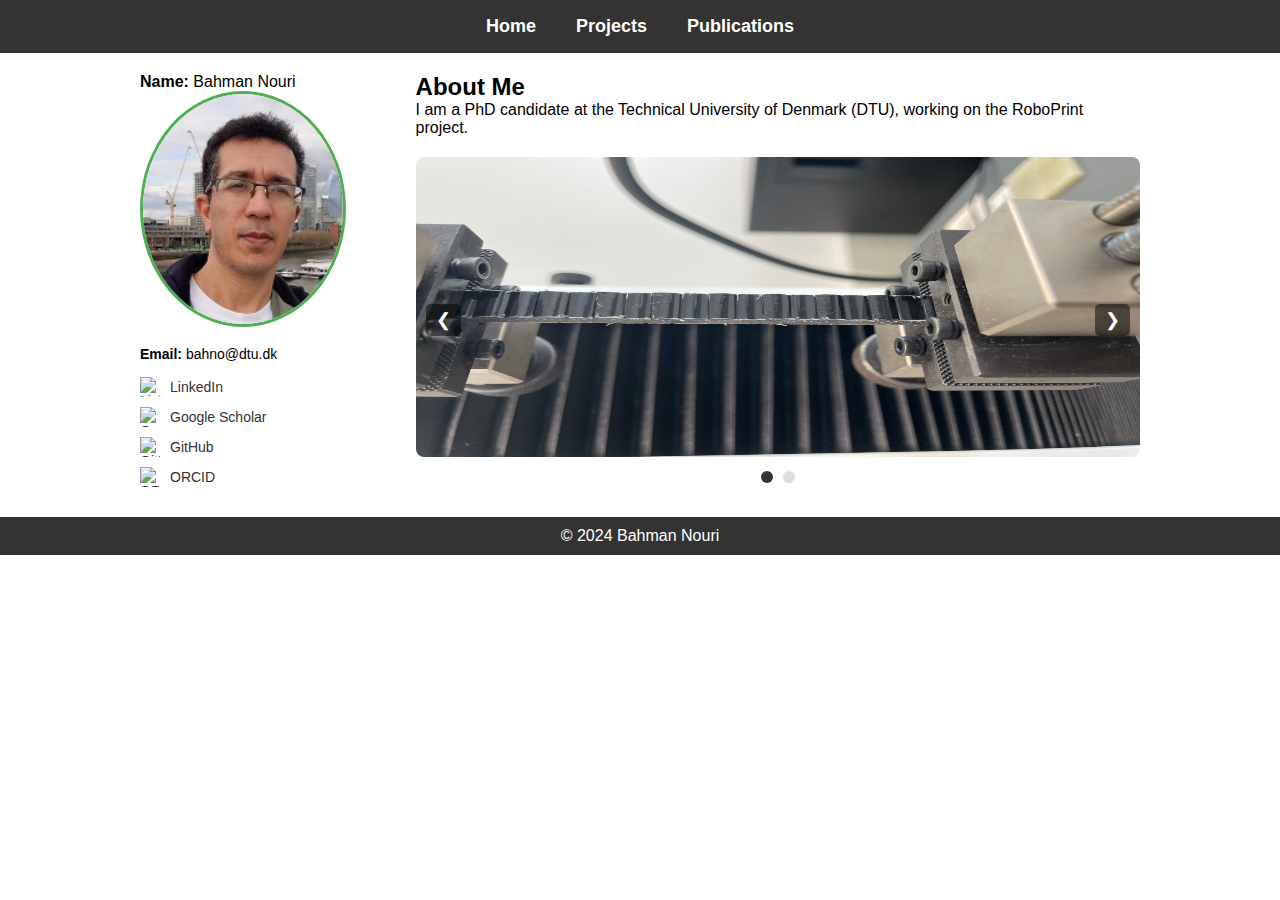
==== index.html @ ebe1960b "Update index.html" ====
<!DOCTYPE html>
<html lang="en">
<head>
    <meta charset="UTF-8">
    <meta name="viewport" content="width=device-width, initial-scale=1.0">
    <title>Bahman Nouri Portfolio</title>
    <style>
        /* Basic styles */
        body, h1, h2, p {
            margin: 0;
            padding: 0;
            font-family: Arial, sans-serif;
        }
        .navbar {
            background-color: #333;
            display: flex;
            justify-content: center;
        }
        .navbar a {
            color: white;
            padding: 16px 20px;
            text-decoration: none;
            font-size: 18px;
            font-weight: bold;
        }
        .navbar a:hover {
            background-color: #ddd;
            color: black;
        }
        .content { display: flex; max-width: 1000px; margin: auto; padding: 20px; gap: 2cm; }
        .left-column { width: 200px; }
        .profile-img { width: 100%; border-radius: 50%; border: 3px solid #4CAF50; }
        .contact-info { margin-top: 15px; font-size: 14px; }
        .right-column { flex: 1; }
        
        /* Carousel styles */
        .carousel-container { position: relative; max-width: 100%; margin-top: 20px; text-align: center; }
        .carousel-image { width: 100%; max-height: 300px; border-radius: 8px; }
        
        /* Indicators */
        .carousel-indicators {
            position: relative;
            margin-top: 10px;
            display: flex;
            justify-content: center;
            gap: 10px;
        }
        .indicator {
            width: 12px;
            height: 12px;
            background-color: #ddd;
            border-radius: 50%;
            cursor: pointer;
            transition: background-color 0.3s;
        }
        .indicator.active {
            background-color: #333;
        }
        
        /* Navigation buttons */
        .carousel-nav {
            position: absolute;
            top: 50%;
            transform: translateY(-50%);
            font-size: 18px;
            color: white;
            background-color: rgba(0, 0, 0, 0.5);
            padding: 5px 10px;
            cursor: pointer;
            border-radius: 5px;
        }
        .carousel-nav.prev { left: 10px; }
        .carousel-nav.next { right: 10px; }
        
        /* Footer */
        footer { background-color: #333; color: white; padding: 10px 0; text-align: center; }

        /* Social links */
        .social-links {
            display: flex;
            flex-direction: column;
            margin-top: 15px;
        }
        .social-links a {
            display: flex;
            align-items: center;
            margin-bottom: 10px;
            font-size: 14px;
            color: #333;
            text-decoration: none;
        }
        .social-links a:hover {
            color: #4CAF50;
        }
        .social-links img {
            width: 20px;
            height: 20px;
            margin-right: 10px;
        }
    </style>
</head>
<body>
    <!-- Navigation Bar -->
    <div class="navbar">
        <a href="index.html">Home</a>
        <a href="projects.html">Projects</a>
        <a href="publications.html">Publications</a>
    </div>

    <!-- Home Content -->
    <div class="content">
        <div class="left-column">
            <p><strong>Name:</strong> Bahman Nouri</p>
            <img src="images/bahman.jpg" alt="Bahman Nouri's Photo" class="profile-img">
            <div class="contact-info">
                <p><strong>Email:</strong> bahno@dtu.dk</p>
                
                <!-- Social Links -->
                <div class="social-links">
                    <a href="https://www.linkedin.com/in/bahman-nouri-rahmatabadi-78640173/">
                        <img src="https://upload.wikimedia.org/wikipedia/commons/a/a6/LinkedIn_logo_initials.png" alt="LinkedIn Icon">
                        LinkedIn
                    </a>
                    <a href="https://scholar.google.com/citations?user=example">
                        <img src="https://upload.wikimedia.org/wikipedia/commons/a/a1/Google_Scholar_logo.svg" alt="Google Scholar Icon">
                        Google Scholar
                    </a>
                    <a href="https://github.com/your-github-username">
                        <img src="https://upload.wikimedia.org/wikipedia/commons/9/91/Octicons-mark-github.svg" alt="GitHub Icon">
                        GitHub
                    </a>
                    <a href="https://orcid.org/0000-0002-1825-0097">
                        <img src="https://upload.wikimedia.org/wikipedia/commons/7/7f/ORCID_Logo.svg" alt="ORCID Icon">
                        ORCID
                    </a>
                </div>
            </div>
        </div>
        <div class="right-column">
            <h2>About Me</h2>
            <p>I am a PhD candidate at the Technical University of Denmark (DTU), working on the RoboPrint project.</p>

            <!-- Carousel -->
            <div class="carousel-container">
                <img src="images/Figure10.JPG" class="carousel-image" alt="Research Project Image" id="carouselImage">
                
                <!-- Navigation buttons -->
                <div class="carousel-nav prev" onclick="changeSlide(-1)">&#10094;</div>
                <div class="carousel-nav next" onclick="changeSlide(1)">&#10095;</div>

                <!-- Indicators below the carousel image -->
                <div class="carousel-indicators">
                    <div class="indicator active" onclick="goToSlide(0)"></div>
                    <div class="indicator" onclick="goToSlide(1)"></div>
                </div>
            </div>
        </div>
    </div>

    <!-- Footer -->
    <footer>
        <p>&copy; 2024 Bahman Nouri</p>
    </footer>

    <script>
        // Updated array with specific image file names
        const images = ["images/Figure10.JPG", "images/IMG_2973.jpg"];
        let currentSlide = 0;

        function showSlide(index) {
            const carouselImage = document.getElementById("carouselImage");
            const indicators = document.querySelectorAll(".indicator");

            // Wrap around slide index if out of bounds
            currentSlide = (index + images.length) % images.length;

            // Update the image source
            carouselImage.src = images[currentSlide];

            // Update active indicator
            indicators.forEach(ind => ind.classList.remove("active"));
            indicators[currentSlide].classList.add("active");
        }

        function changeSlide(direction) {
            showSlide(currentSlide + direction);
        }

        function goToSlide(index) {
            showSlide(index);
        }

        // Initialize the first slide
        showSlide(currentSlide);
    </script>
</body>
</html>
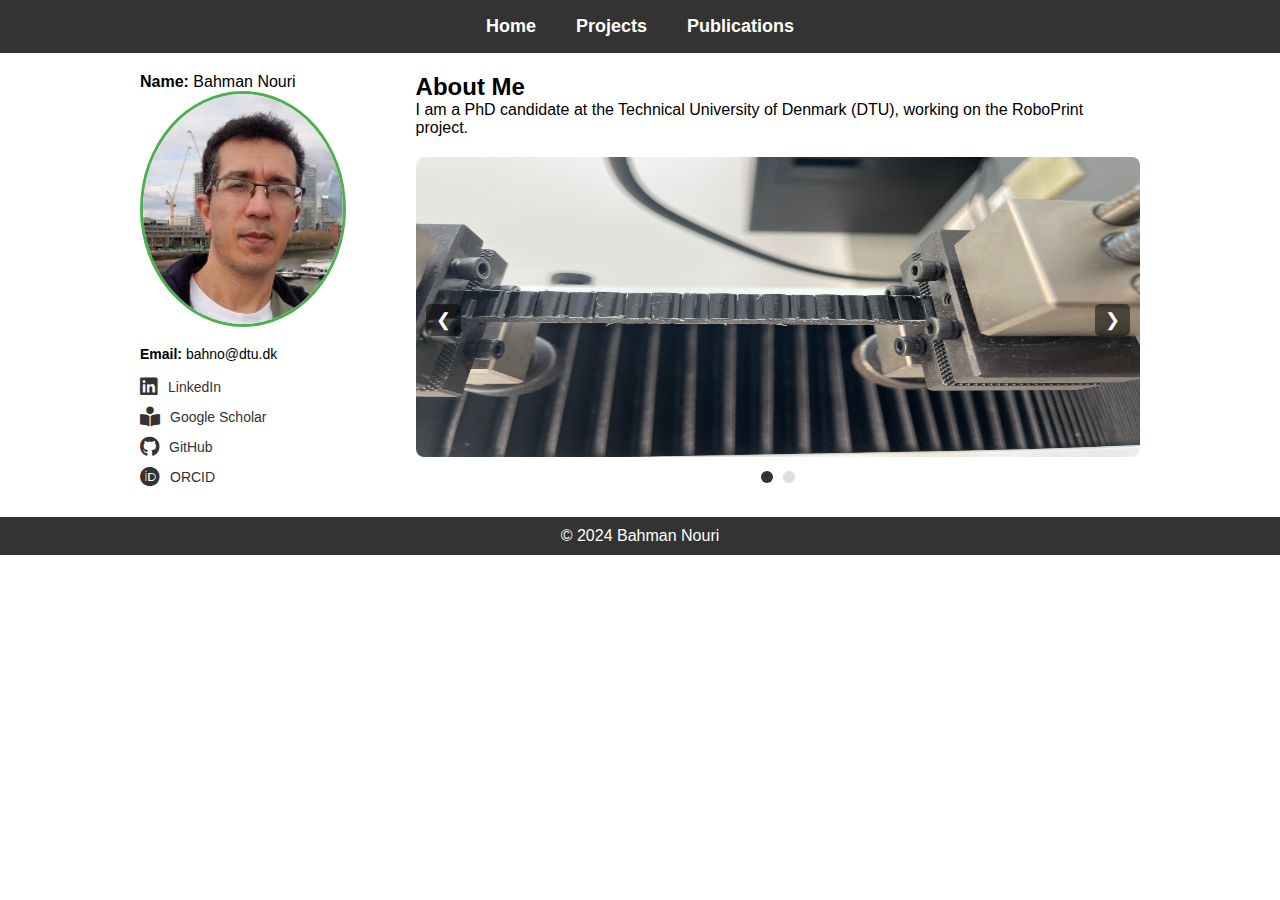
==== commit b0a92a41: "Update index.html" ====
--- a/index.html
+++ b/index.html
@@ -4,6 +4,10 @@
     <meta charset="UTF-8">
     <meta name="viewport" content="width=device-width, initial-scale=1.0">
     <title>Bahman Nouri Portfolio</title>
+
+    <!-- Add Font Awesome for icons -->
+    <link rel="stylesheet" href="https://cdnjs.cloudflare.com/ajax/libs/font-awesome/6.0.0-beta3/css/all.min.css">
+
     <style>
         /* Basic styles */
         body, h1, h2, p {
@@ -92,9 +96,8 @@
         .social-links a:hover {
             color: #4CAF50;
         }
-        .social-links img {
-            width: 20px;
-            height: 20px;
+        .social-links i {
+            font-size: 20px;
             margin-right: 10px;
         }
     </style>
@@ -118,20 +121,16 @@
                 <!-- Social Links -->
                 <div class="social-links">
                     <a href="https://www.linkedin.com/in/bahman-nouri-rahmatabadi-78640173/">
-                        <img src="https://upload.wikimedia.org/wikipedia/commons/a/a6/LinkedIn_logo_initials.png" alt="LinkedIn Icon">
-                        LinkedIn
+                        <i class="fab fa-linkedin"></i> LinkedIn
                     </a>
                     <a href="https://scholar.google.com/citations?user=example">
-                        <img src="https://upload.wikimedia.org/wikipedia/commons/a/a1/Google_Scholar_logo.svg" alt="Google Scholar Icon">
-                        Google Scholar
+                        <i class="fas fa-book-reader"></i> Google Scholar
                     </a>
                     <a href="https://github.com/your-github-username">
-                        <img src="https://upload.wikimedia.org/wikipedia/commons/9/91/Octicons-mark-github.svg" alt="GitHub Icon">
-                        GitHub
+                        <i class="fab fa-github"></i> GitHub
                     </a>
                     <a href="https://orcid.org/0000-0002-1825-0097">
-                        <img src="https://upload.wikimedia.org/wikipedia/commons/7/7f/ORCID_Logo.svg" alt="ORCID Icon">
-                        ORCID
+                        <i class="fab fa-orcid"></i> ORCID
                     </a>
                 </div>
             </div>
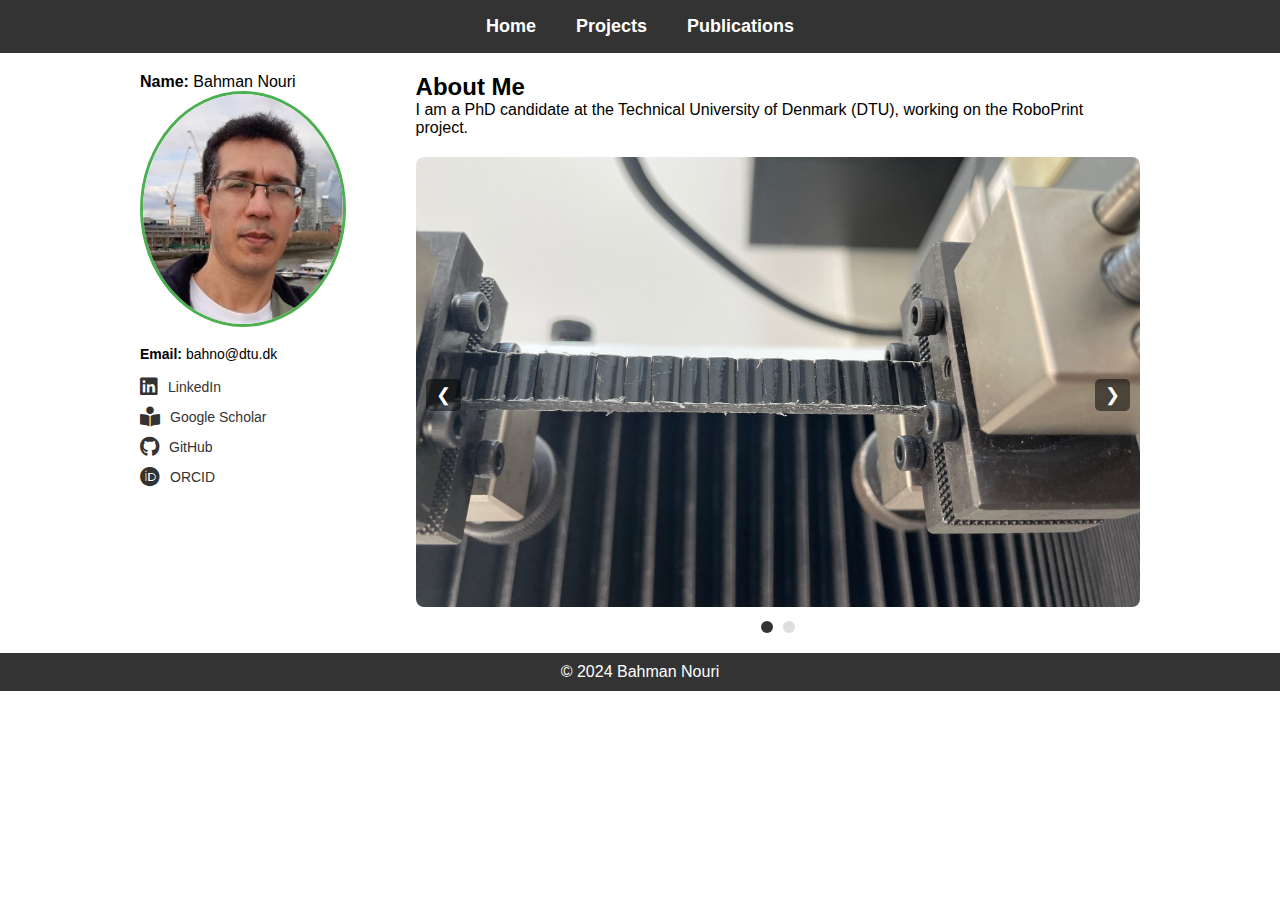
==== commit 151e65e4: "Update index.html" ====
--- a/index.html
+++ b/index.html
@@ -39,7 +39,12 @@
         
         /* Carousel styles */
         .carousel-container { position: relative; max-width: 100%; margin-top: 20px; text-align: center; }
-        .carousel-image { width: 100%; max-height: 300px; border-radius: 8px; }
+        .carousel-image {
+            width: 100%;
+            height: 50vh; /* Set height relative to viewport height */
+            object-fit: cover; /* Ensures images cover the area without distortion */
+            border-radius: 8px;
+        }
         
         /* Indicators */
         .carousel-indicators {
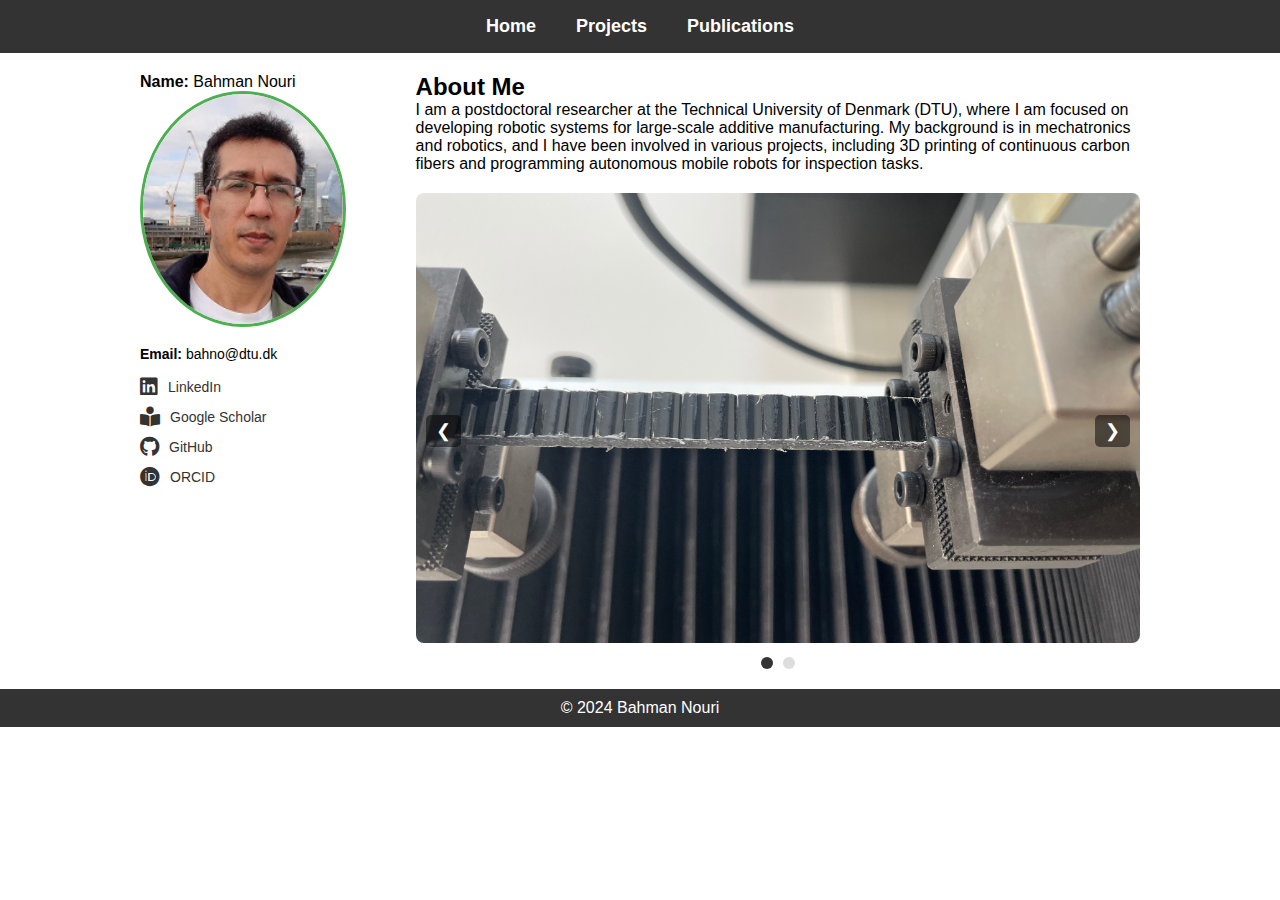
==== commit 56e089b0: "Update index.html" ====
--- a/index.html
+++ b/index.html
@@ -142,7 +142,7 @@
         </div>
         <div class="right-column">
             <h2>About Me</h2>
-            <p>I am a PhD candidate at the Technical University of Denmark (DTU), working on the RoboPrint project.</p>
+            <p>I am a postdoctoral researcher at the Technical University of Denmark (DTU), where I am focused on developing robotic systems for large-scale additive manufacturing. My background is in mechatronics and robotics, and I have been involved in various projects, including 3D printing of continuous carbon fibers and programming autonomous mobile robots for inspection tasks.</p>
 
             <!-- Carousel -->
             <div class="carousel-container">
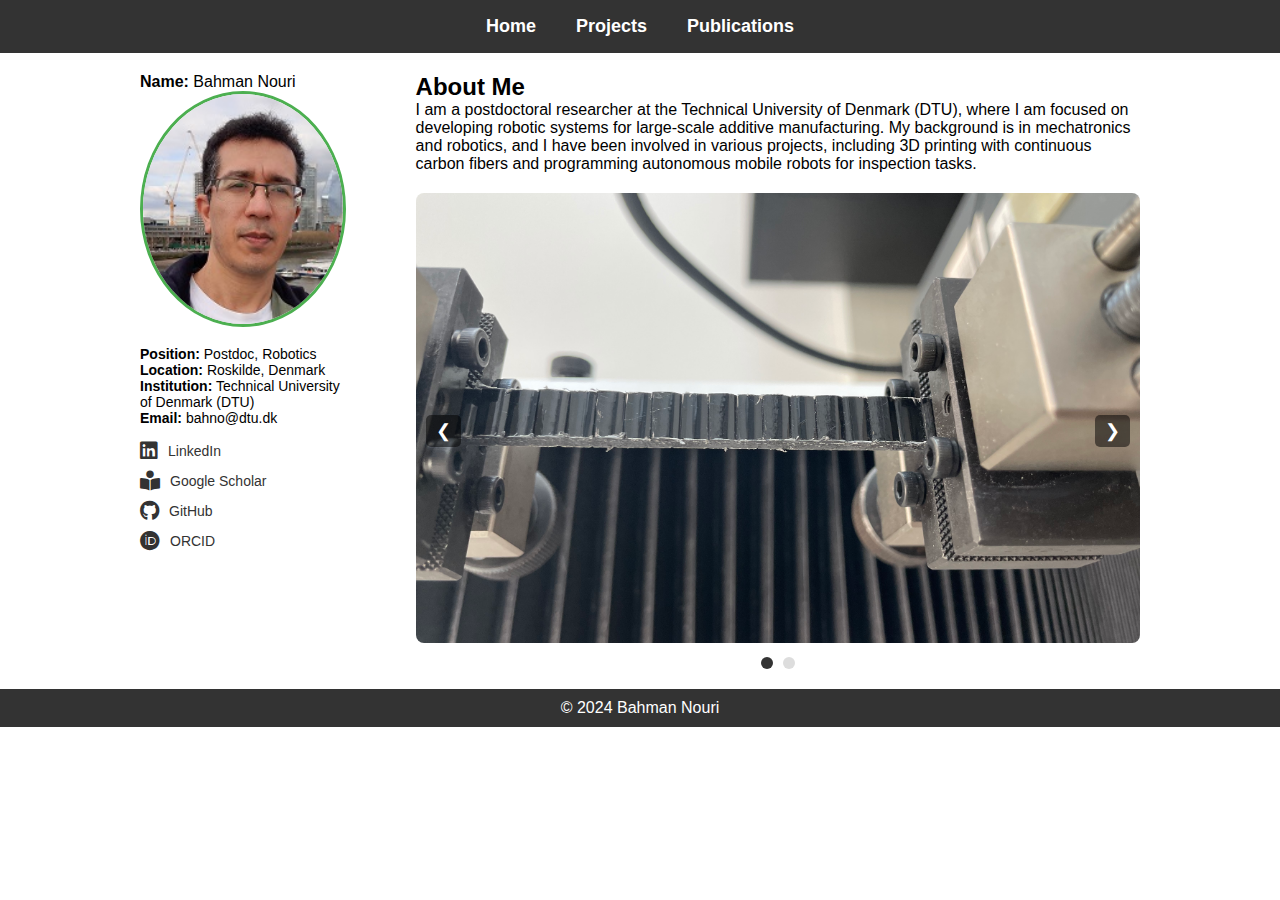
==== commit 7fa1e3bb: "Update index.html" ====
--- a/index.html
+++ b/index.html
@@ -121,6 +121,9 @@
             <p><strong>Name:</strong> Bahman Nouri</p>
             <img src="images/bahman.jpg" alt="Bahman Nouri's Photo" class="profile-img">
             <div class="contact-info">
+                <p><strong>Position:</strong> Postdoc, Robotics</p>
+                <p><strong>Location:</strong> Roskilde, Denmark</p>
+                <p><strong>Institution:</strong> Technical University of Denmark (DTU)</p>
                 <p><strong>Email:</strong> bahno@dtu.dk</p>
                 
                 <!-- Social Links -->
@@ -142,7 +145,7 @@
         </div>
         <div class="right-column">
             <h2>About Me</h2>
-            <p>I am a postdoctoral researcher at the Technical University of Denmark (DTU), where I am focused on developing robotic systems for large-scale additive manufacturing. My background is in mechatronics and robotics, and I have been involved in various projects, including 3D printing of continuous carbon fibers and programming autonomous mobile robots for inspection tasks.</p>
+            <p>I am a postdoctoral researcher at the Technical University of Denmark (DTU), where I am focused on developing robotic systems for large-scale additive manufacturing. My background is in mechatronics and robotics, and I have been involved in various projects, including 3D printing with continuous carbon fibers and programming autonomous mobile robots for inspection tasks.</p>
 
             <!-- Carousel -->
             <div class="carousel-container">
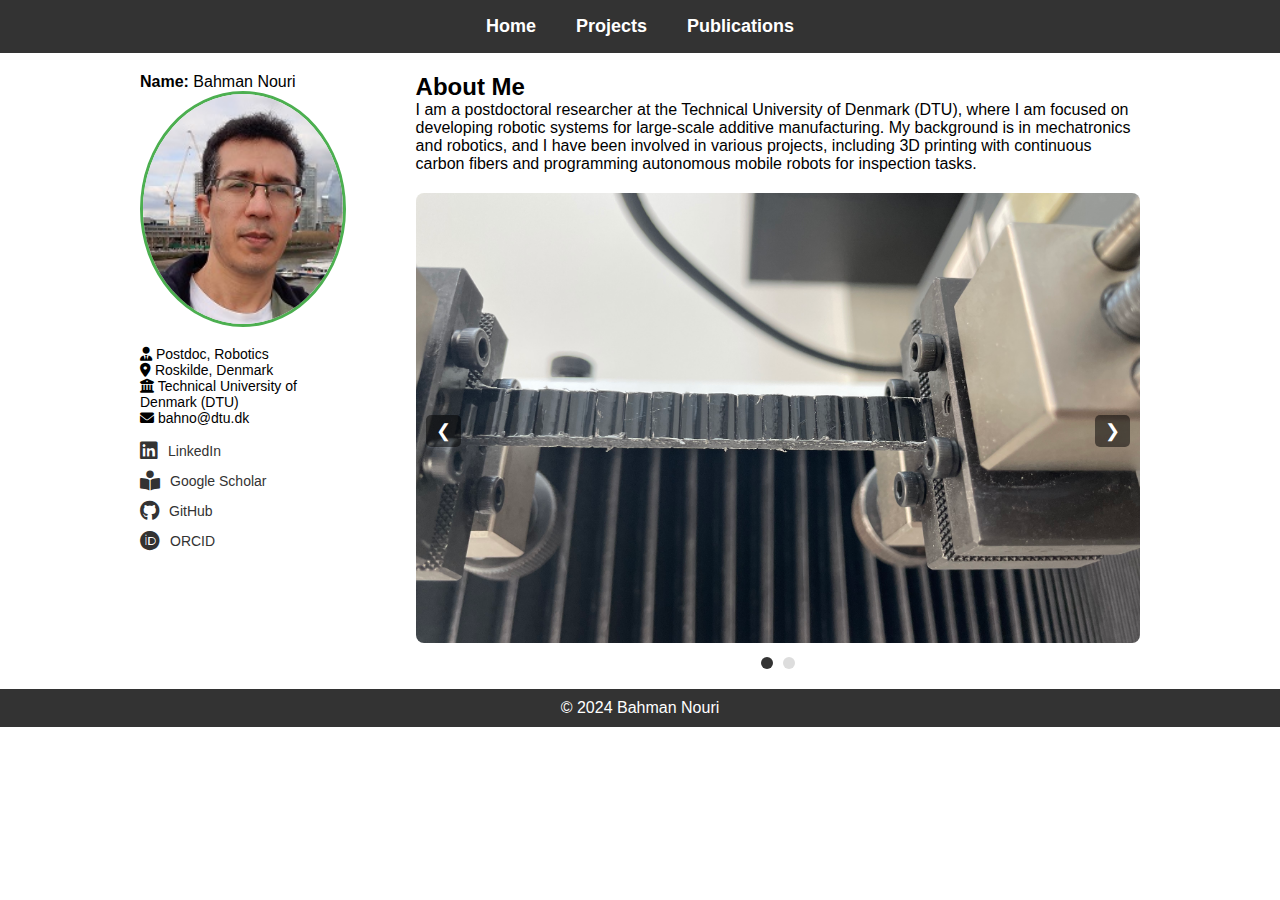
==== commit b5840228: "Update index.html" ====
--- a/index.html
+++ b/index.html
@@ -121,10 +121,10 @@
             <p><strong>Name:</strong> Bahman Nouri</p>
             <img src="images/bahman.jpg" alt="Bahman Nouri's Photo" class="profile-img">
             <div class="contact-info">
-                <p><strong>Position:</strong> Postdoc, Robotics</p>
-                <p><strong>Location:</strong> Roskilde, Denmark</p>
-                <p><strong>Institution:</strong> Technical University of Denmark (DTU)</p>
-                <p><strong>Email:</strong> bahno@dtu.dk</p>
+                <p><i class="fas fa-user-tie"></i> Postdoc, Robotics</p>
+                <p><i class="fas fa-map-marker-alt"></i> Roskilde, Denmark</p>
+                <p><i class="fas fa-university"></i> Technical University of Denmark (DTU)</p>
+                <p><i class="fas fa-envelope"></i> bahno@dtu.dk</p>
                 
                 <!-- Social Links -->
                 <div class="social-links">
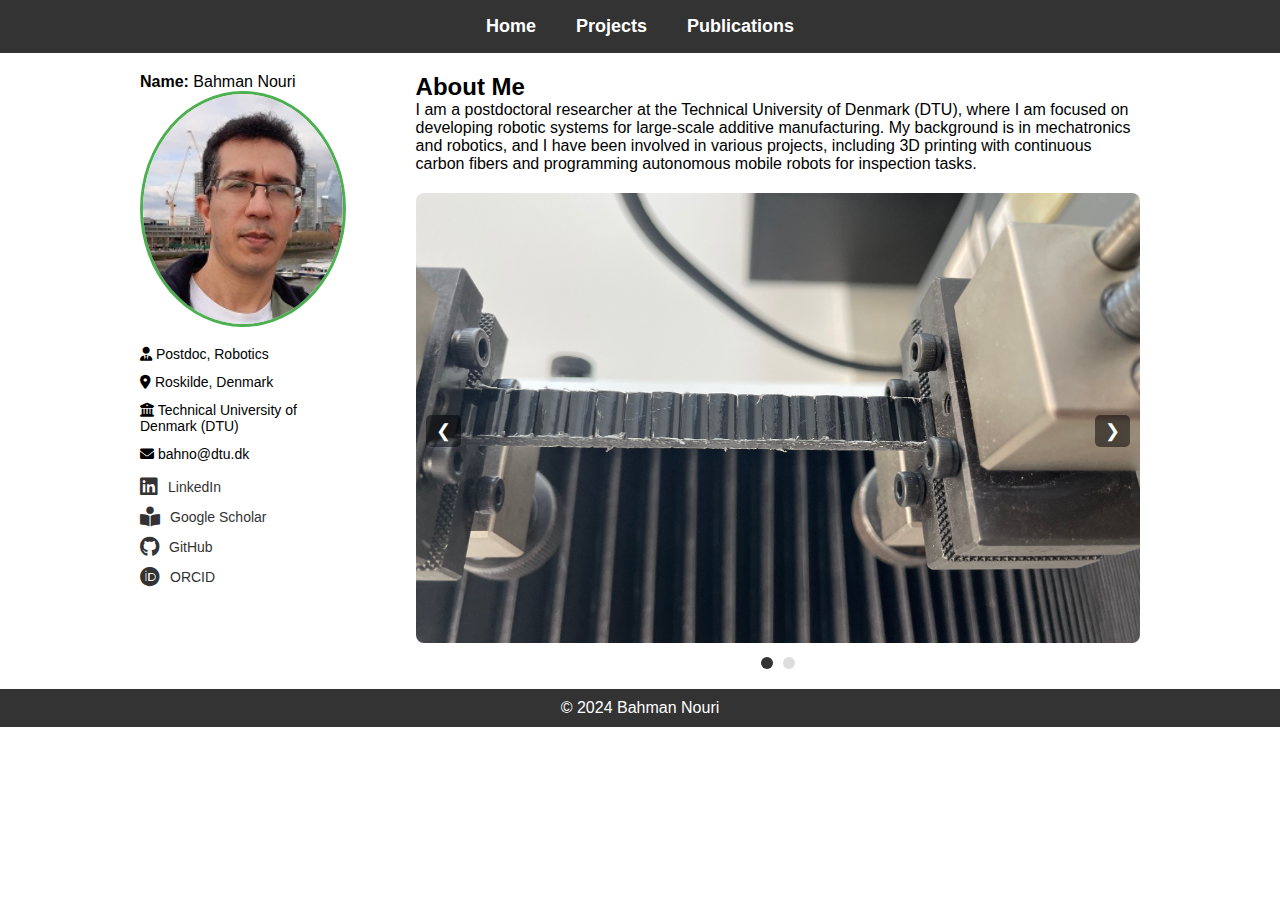
==== commit 4719d615: "Update index.html" ====
--- a/index.html
+++ b/index.html
@@ -35,6 +35,7 @@
         .left-column { width: 200px; }
         .profile-img { width: 100%; border-radius: 50%; border: 3px solid #4CAF50; }
         .contact-info { margin-top: 15px; font-size: 14px; }
+        .contact-item { margin-bottom: 12px; } /* Add spacing between contact items */
         .right-column { flex: 1; }
         
         /* Carousel styles */
@@ -121,10 +122,10 @@
             <p><strong>Name:</strong> Bahman Nouri</p>
             <img src="images/bahman.jpg" alt="Bahman Nouri's Photo" class="profile-img">
             <div class="contact-info">
-                <p><i class="fas fa-user-tie"></i> Postdoc, Robotics</p>
-                <p><i class="fas fa-map-marker-alt"></i> Roskilde, Denmark</p>
-                <p><i class="fas fa-university"></i> Technical University of Denmark (DTU)</p>
-                <p><i class="fas fa-envelope"></i> bahno@dtu.dk</p>
+                <p class="contact-item"><i class="fas fa-user-tie"></i> Postdoc, Robotics</p>
+                <p class="contact-item"><i class="fas fa-map-marker-alt"></i> Roskilde, Denmark</p>
+                <p class="contact-item"><i class="fas fa-university"></i> Technical University of Denmark (DTU)</p>
+                <p class="contact-item"><i class="fas fa-envelope"></i> bahno@dtu.dk</p>
                 
                 <!-- Social Links -->
                 <div class="social-links">
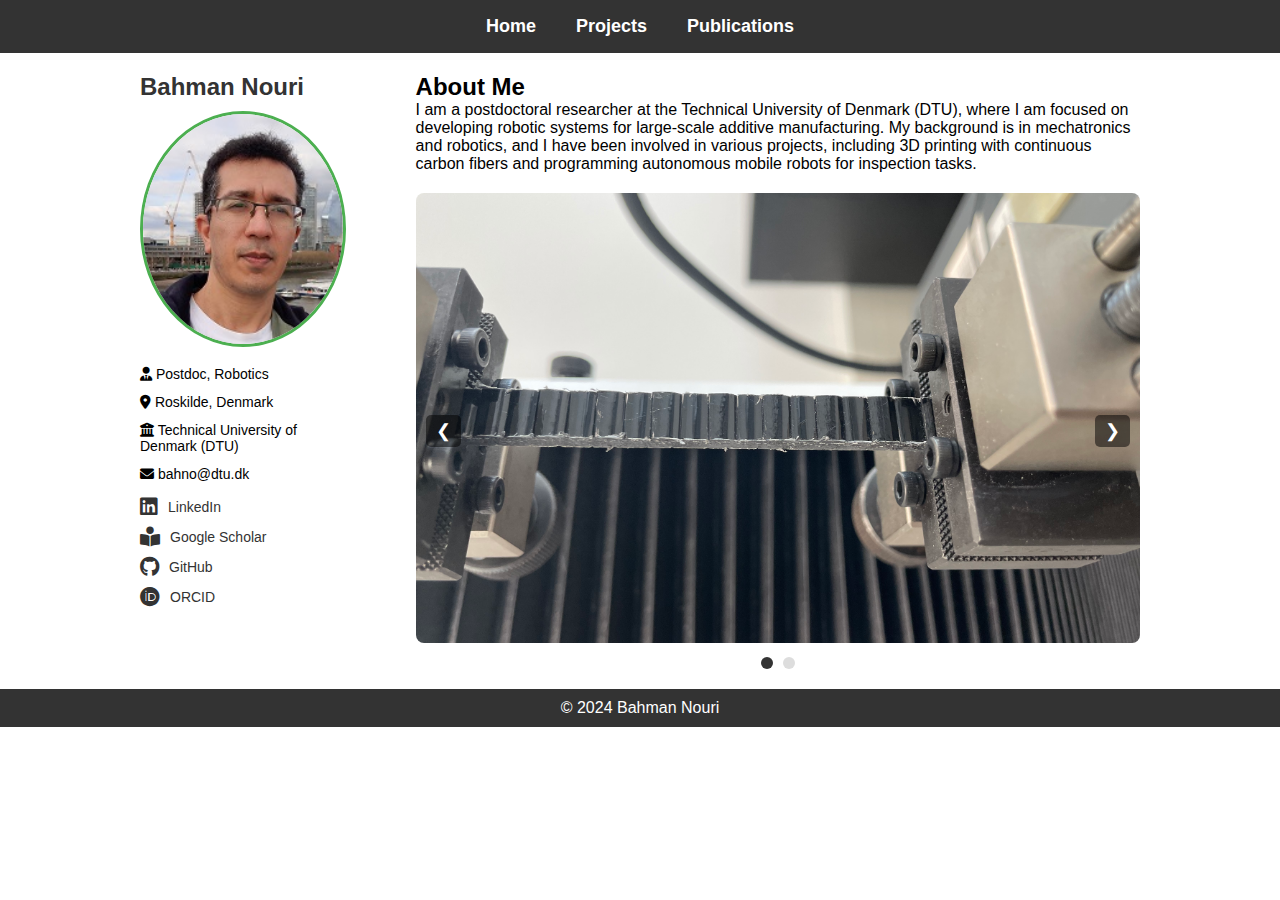
==== commit a7889e38: "Update index.html" ====
--- a/index.html
+++ b/index.html
@@ -37,6 +37,14 @@
         .contact-info { margin-top: 15px; font-size: 14px; }
         .contact-item { margin-bottom: 12px; } /* Add spacing between contact items */
         .right-column { flex: 1; }
+
+        /* Bold styling similar to About Me */
+        .name-heading {
+            font-size: 24px;
+            font-weight: bold;
+            color: #333;
+            margin-bottom: 10px;
+        }
         
         /* Carousel styles */
         .carousel-container { position: relative; max-width: 100%; margin-top: 20px; text-align: center; }
@@ -119,7 +127,8 @@
     <!-- Home Content -->
     <div class="content">
         <div class="left-column">
-            <p><strong>Name:</strong> Bahman Nouri</p>
+            <!-- Display Bahman Nouri in bold as the main name heading -->
+            <p class="name-heading">Bahman Nouri</p>
             <img src="images/bahman.jpg" alt="Bahman Nouri's Photo" class="profile-img">
             <div class="contact-info">
                 <p class="contact-item"><i class="fas fa-user-tie"></i> Postdoc, Robotics</p>
